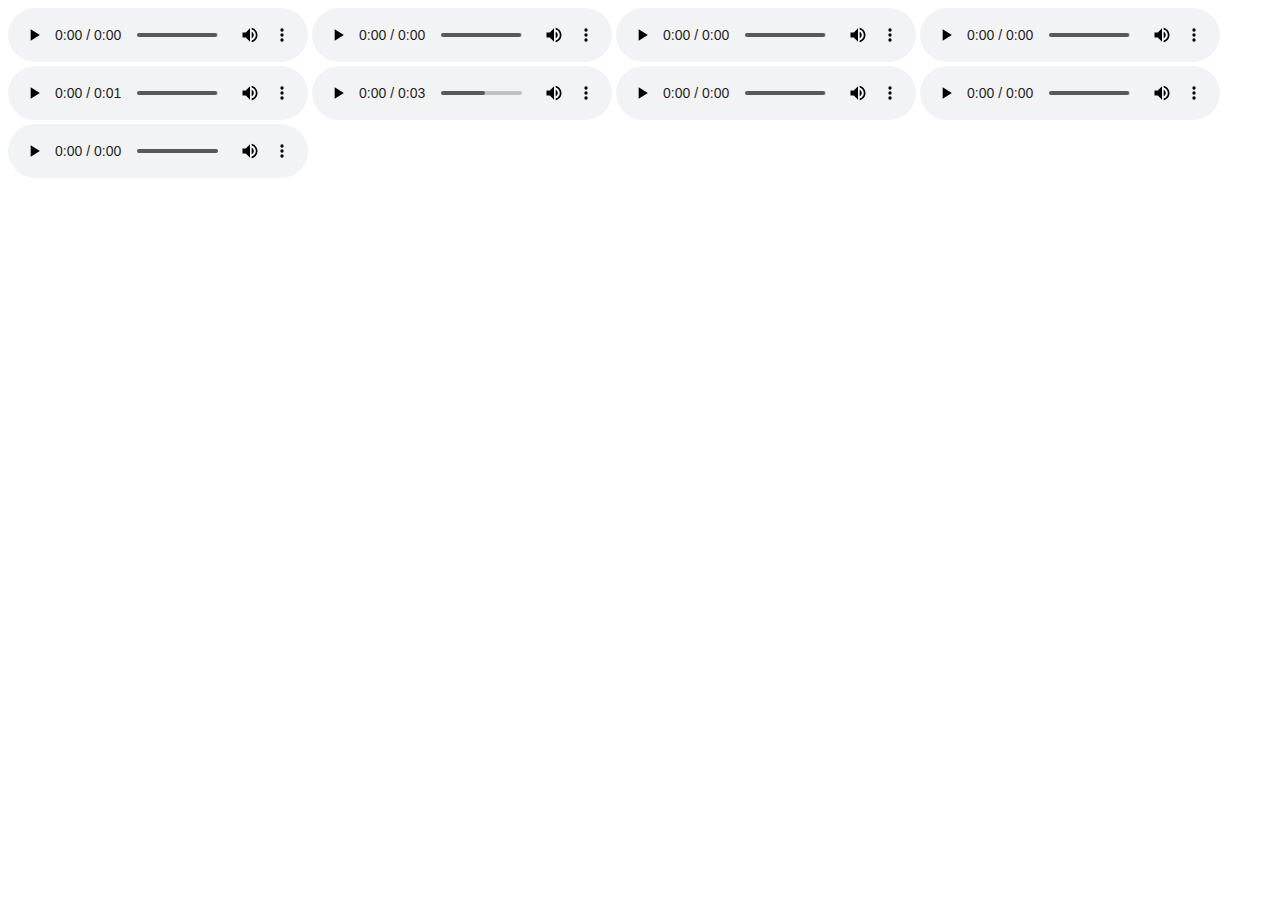
==== projekt3/index.html @ 1c97ccaa "projekt 3" ====
<!DOCTYPE html>
<html lang="en">
<head>
    <meta charset="UTF-8">
    <meta http-equiv="X-UA-Compatible" content="IE=edge">
    <meta name="viewport" content="width=device-width, initial-scale=1.0">
    <title>Document</title>
    <link rel="stylesheet" type="text/css" href="styles.css"/>
</head>
<body> 
    <div class="all">
        
    </div>
    <audio src="./sounds/clap.wav" controls id="clap"></audio>
    <audio src="./sounds/boom.wav" controls id="boom"></audio>
    <audio src="./sounds/hihat.wav" controls id="hihat"></audio>
    <audio src="./sounds/kick.wav" controls id="kick"></audio>
    <audio src="./sounds/openhat.wav" controls id="openhat"></audio>
    <audio src="./sounds/ride.wav" controls id="ride"></audio>
    <audio src="./sounds/snare.wav" controls id="snare"></audio>
    <audio src="./sounds/tink.wav" controls id="tink"></audio>
    <audio src="./sounds/tom.wav" controls id="tom"></audio>
    <script src="main.js" type="text/javascript"></script>
</body>
</body>
</html>
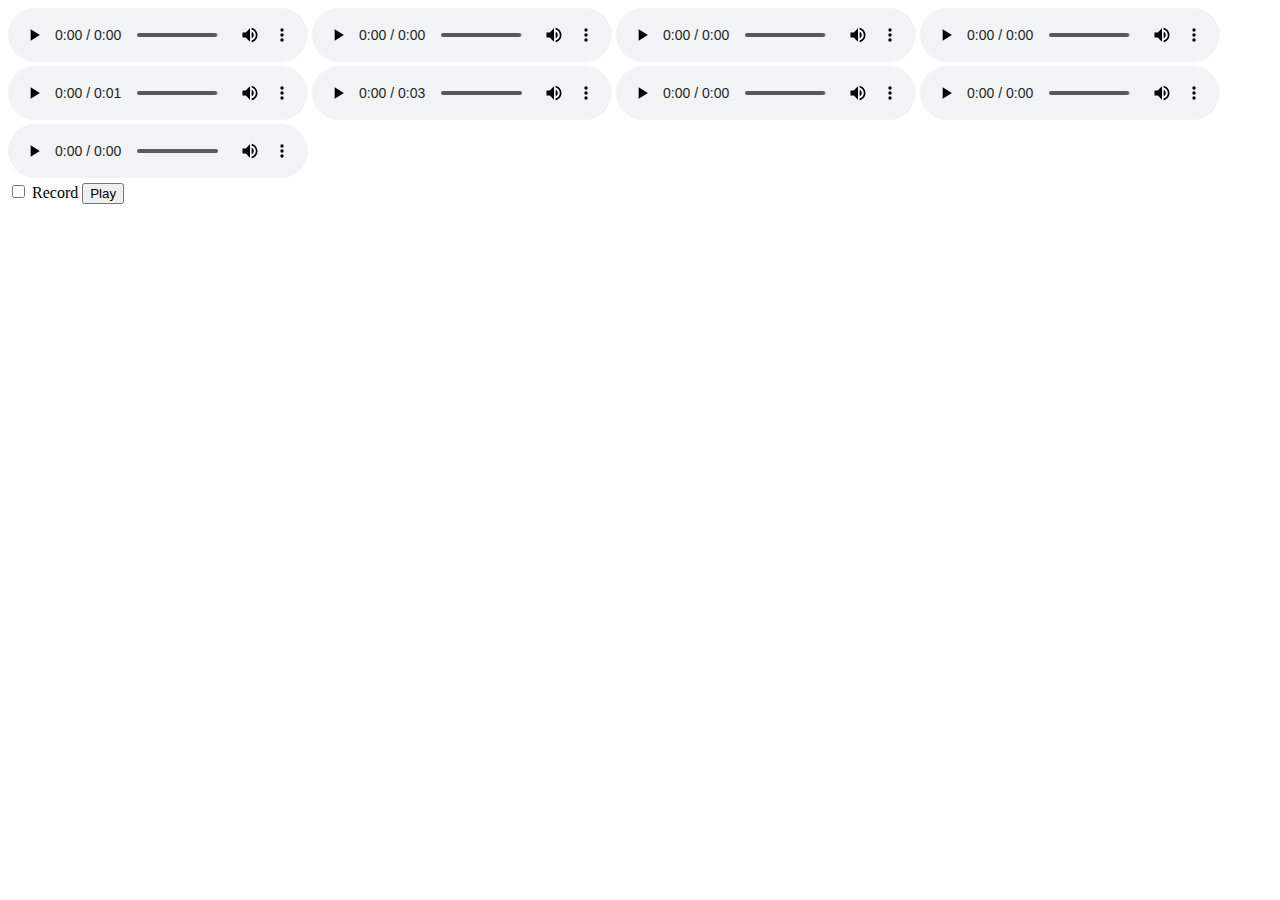
==== commit c85ef917: "work in progress" ====
--- a/projekt3/index.html
+++ b/projekt3/index.html
@@ -8,19 +8,22 @@
     <link rel="stylesheet" type="text/css" href="styles.css"/>
 </head>
 <body> 
-    <div class="all">
-        
+    <div class="sounds">
+        <audio src="./sounds/clap.wav" controls id="clap"></audio>
+        <audio src="./sounds/boom.wav" controls id="boom"></audio>
+        <audio src="./sounds/hihat.wav" controls id="hihat"></audio>
+        <audio src="./sounds/kick.wav" controls id="kick"></audio>
+        <audio src="./sounds/openhat.wav" controls id="openhat"></audio>
+        <audio src="./sounds/ride.wav" controls id="ride"></audio>
+        <audio src="./sounds/snare.wav" controls id="snare"></audio>
+        <audio src="./sounds/tink.wav" controls id="tink"></audio>
+        <audio src="./sounds/tom.wav" controls id="tom"></audio>
+       
     </div>
-    <audio src="./sounds/clap.wav" controls id="clap"></audio>
-    <audio src="./sounds/boom.wav" controls id="boom"></audio>
-    <audio src="./sounds/hihat.wav" controls id="hihat"></audio>
-    <audio src="./sounds/kick.wav" controls id="kick"></audio>
-    <audio src="./sounds/openhat.wav" controls id="openhat"></audio>
-    <audio src="./sounds/ride.wav" controls id="ride"></audio>
-    <audio src="./sounds/snare.wav" controls id="snare"></audio>
-    <audio src="./sounds/tink.wav" controls id="tink"></audio>
-    <audio src="./sounds/tom.wav" controls id="tom"></audio>
-    <script src="main.js" type="text/javascript"></script>
+    <input type="checkbox" id="record">
+    <label for="record">Record</label>
+    <button id="play">Play</button>
+    <script src="main.js" type="text/javascript"></script>   
 </body>
 </body>
 </html>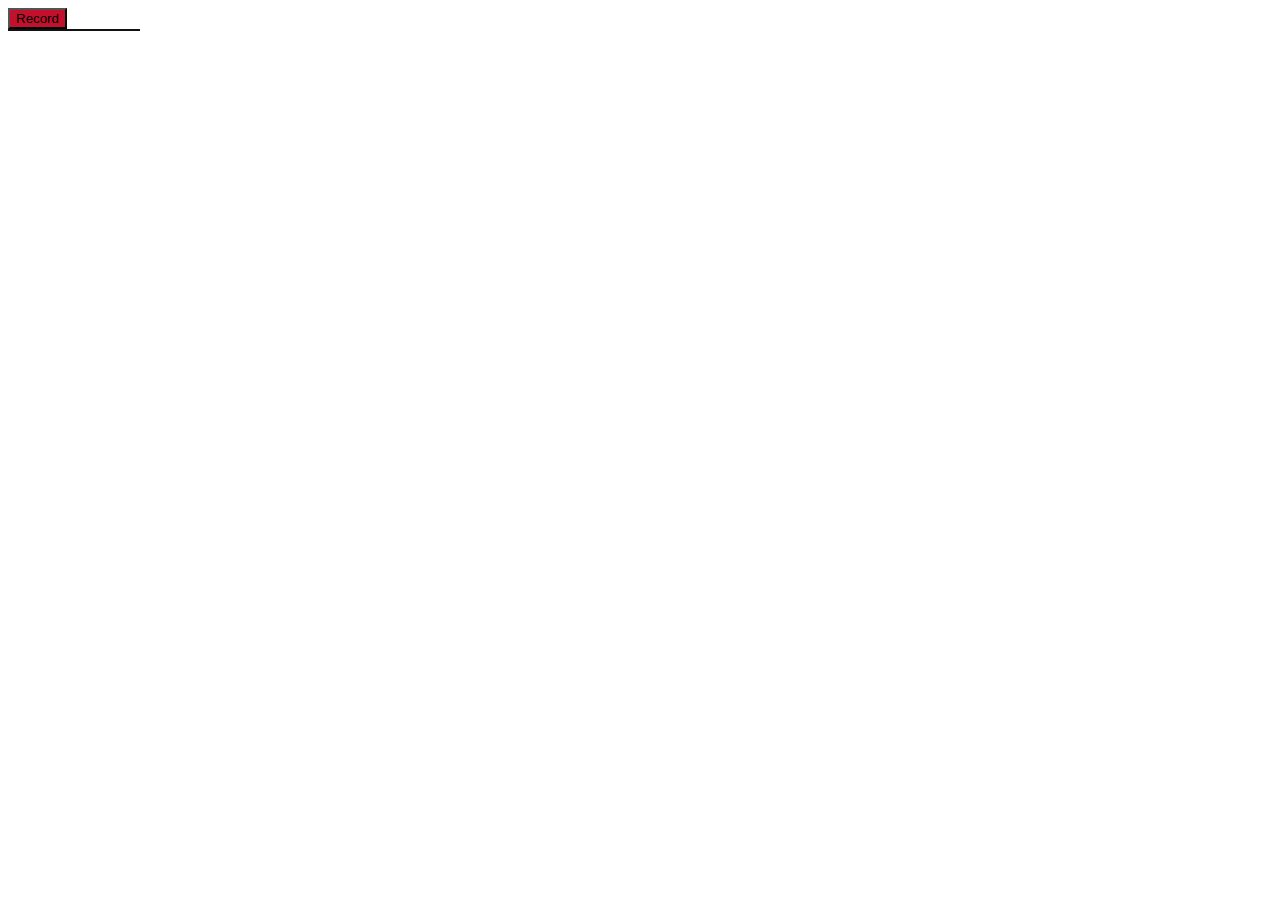
==== commit 513b363c: "Drumkit and some fixes here and there" ====
--- a/projekt3/index.html
+++ b/projekt3/index.html
@@ -9,20 +9,20 @@
 </head>
 <body> 
     <div class="sounds">
-        <audio src="./sounds/clap.wav" controls id="clap"></audio>
-        <audio src="./sounds/boom.wav" controls id="boom"></audio>
-        <audio src="./sounds/hihat.wav" controls id="hihat"></audio>
-        <audio src="./sounds/kick.wav" controls id="kick"></audio>
-        <audio src="./sounds/openhat.wav" controls id="openhat"></audio>
-        <audio src="./sounds/ride.wav" controls id="ride"></audio>
-        <audio src="./sounds/snare.wav" controls id="snare"></audio>
-        <audio src="./sounds/tink.wav" controls id="tink"></audio>
-        <audio src="./sounds/tom.wav" controls id="tom"></audio>
-       
+        <audio hidden src="./sounds/clap.wav" controls id="clap"></audio>
+        <audio hidden src="./sounds/boom.wav" controls id="boom"></audio>
+        <audio hidden src="./sounds/hihat.wav" controls id="hihat"></audio>
+        <audio hidden src="./sounds/kick.wav" controls id="kick"></audio>
+        <audio hidden src="./sounds/openhat.wav" controls id="openhat"></audio>
+        <audio hidden src="./sounds/ride.wav" controls id="ride"></audio>
+        <audio hidden src="./sounds/snare.wav" controls id="snare"></audio>
+        <audio hidden src="./sounds/tink.wav" controls id="tink"></audio>
+        <audio hidden src="./sounds/tom.wav" controls id="tom"></audio>
     </div>
-    <input type="checkbox" id="record">
-    <label for="record">Record</label>
-    <button id="play">Play</button>
+    <button id="record">Record</button>
+    <div class="records"></div>
+    
+    
     <script src="main.js" type="text/javascript"></script>   
 </body>
 </body>
--- a/projekt3/styles.css
+++ b/projekt3/styles.css
@@ -0,0 +1,11 @@
+.records {
+    width: 130px;
+    border: #111111 1px solid;
+    background-color: lightgreen;
+}
+.records:hover {
+    background-color: green;
+}
+#record {
+    background-color: #c3112d;
+}